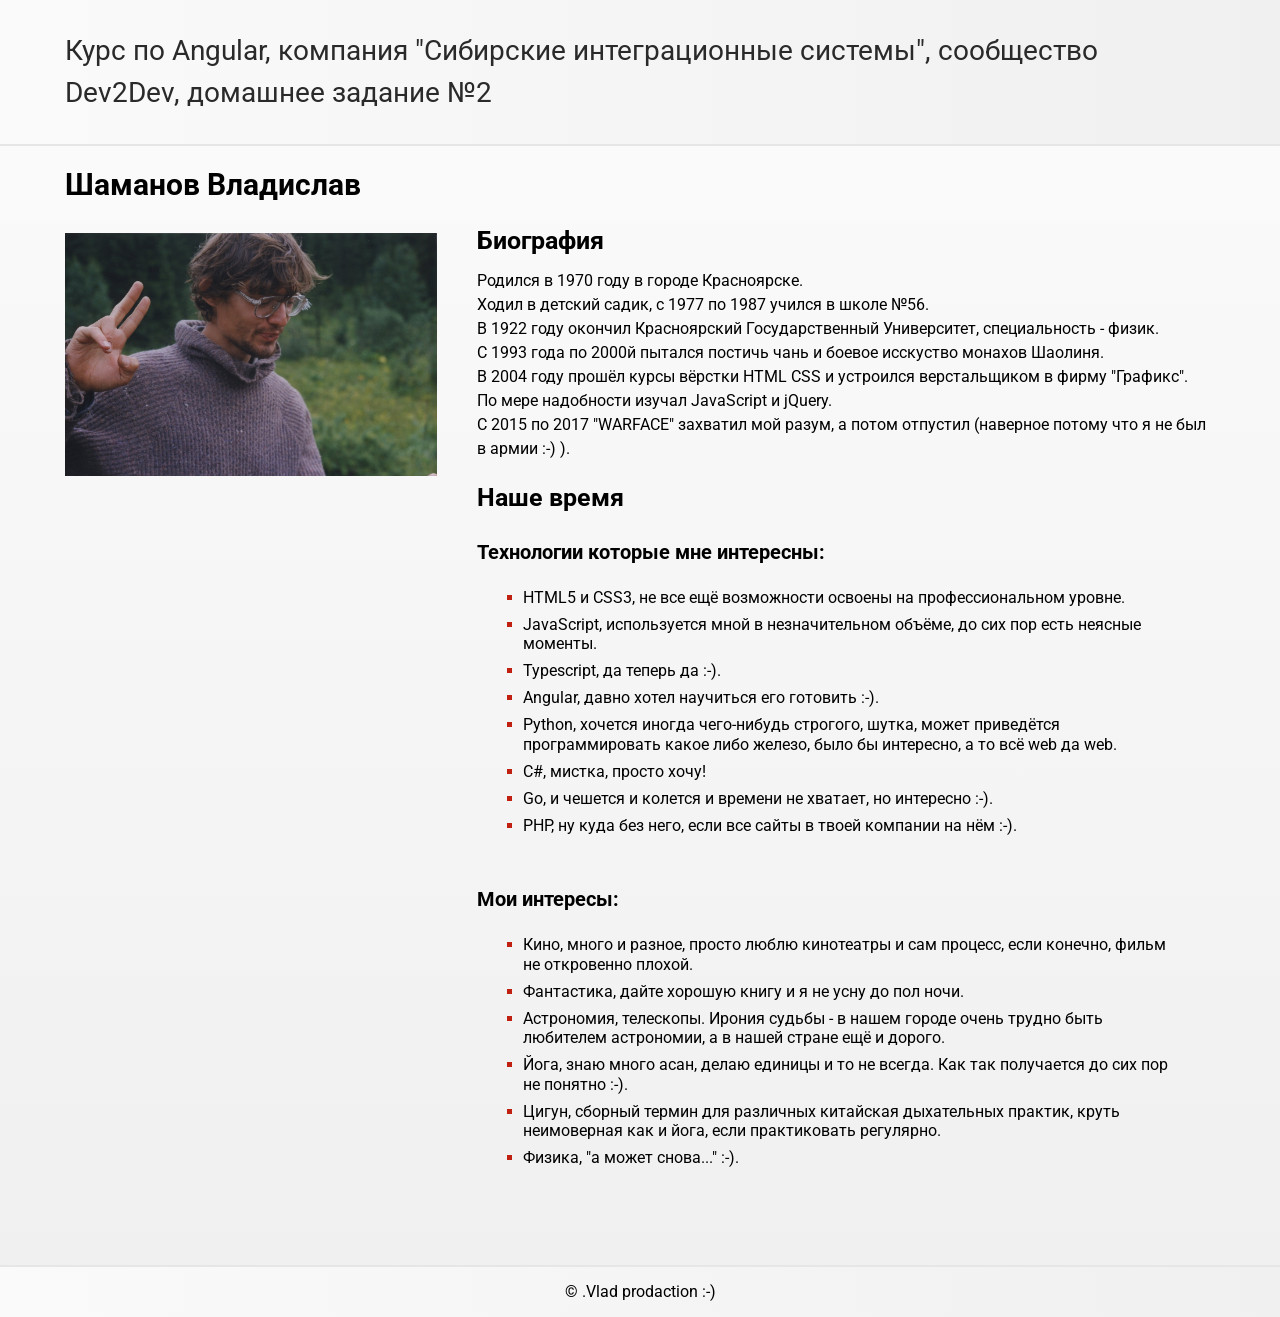
==== about_me/index.html @ 8b5f7c4c "about_me added Signed-off-by: Vladislav Shamanov <vladsham2470@yandex.ru>" ====
<!DOCTYPE html>
<html>
<head>
	<meta charset="UTF-8" />

	<title>О себе</title>
	<meta name="keywords" content="Творчество, веселуха, пруха, html, css, java-script, front-end, и прочие радости жизни ">
	<meta name="description" content="Немного обо мне">
	
	<meta http-equiv="X-UA-Compatible" content="chrome=1" />
	<meta name = "format-detection" content = "telephone=no" />
	<meta name="viewport" content="width=device-width, initial-scale=1.0" />

	<link href="styles.css" rel="stylesheet" type="text/css" />
	<link href="https://fonts.googleapis.com/css?family=Roboto+Condensed:300i,400,700|Roboto:300,400&amp;subset=cyrillic" rel="stylesheet">

</head>
<body>

<div class="container">

	<!-- HEADER  -->
	<header>
		<div class="logo">
			Курс по Angular, компания "Сибирские интеграционные системы", сообщество Dev2Dev, домашнее задание №2				
	    </div>
	</header>
	<!-- HEADER END -->
	
    	   

	

	<!-- MIDDLE -->
	<div class="middle">
	

			<h1>Шаманов Владислав</h1>

		<div class="middle_block">

			<div class="middle_left">
				<img alt="" src="images/my_foto.jpg" class="my_foto">
			</div>
			<div class="middle_center"> 
			
				<div class="content">

					<h2>Биография</h2>
					
					<p>
						Родился в 1970 году в городе Красноярске.<br>
						Ходил в детский садик, с 1977 по 1987 учился в школе №56.<br>
						В 1922 году окончил Красноярский Государственный Университет, специальность - физик.<br>
						С 1993 года по 2000й пытался постичь чань и боевое исскуство монахов Шаолиня.<br>
						В 2004 году прошёл курсы вёрстки HTML CSS и устроился верстальщиком в фирму "Графикс".<br>
						По мере надобности изучал JavaScript и jQuery.<br>
						C 2015 по 2017 "WARFACE" захватил мой разум, а потом отпустил (наверное потому что я не был в армии :-) ).		
					</p>
					
					<h2>Наше время</h2>
					
					<h3>Технологии которые мне интересны:<h3>
					
						<ul>
							<li>HTML5 и CSS3, не все ещё возможности освоены на профессиональном уровне. </li>
							<li>JavaScript, используется мной в незначительном объёме, до сих пор есть неясные моменты.</li>
							<li>Typescript, да теперь да :-).</li>
							<li>Angular, давно хотел научиться его готовить :-).</li>
							<li>Python, хочется иногда чего-нибудь строгого, шутка, может приведётся программировать какое либо железо, было бы интересно, а то всё web да web. </li>
							<li>C#, мистка, просто хочу!</li>
							<li>Go,  и чешется и колется и времени не хватает, но интересно :-).</li>
							<li>PHP, ну куда без него, если все сайты в твоей компании на нём :-).</li>
						</ul>
						
						<h3>Мои интересы:<h3>
					
						<ul>
							<li>Кино, много и разное, просто люблю кинотеатры и сам процесс, если конечно, фильм не откровенно плохой.</li>
							<li>Фантастика, дайте хорошую книгу и я не усну до пол ночи.</li>
							<li>Астрономия, телескопы. Ирония судьбы - в нашем городе очень трудно быть любителем астрономии, а в нашей стране ещё и дорого.</li>
							<li>Йога, знаю много асан, делаю единицы и то не всегда. Как так получается до сих пор не понятно :-).</li>
							<li>Цигун, сборный термин для различных китайская дыхательных практик, круть неимоверная как и йога, если практиковать регулярно.</li>
							<li>Физика, "а может снова..." :-).</li>						
						</ul>
					
					<p>
					
					</p>
				
				
				</div> 
		
		   
			</div>
		
		</div>

	</div><!-- /middle -->
	<!-- MIDDLE END -->





	<!--FOOTER-->
	<footer>		
		
		&copy; <?echo $tpl['date']; ?>.  <span itemprop="name">Vlad prodaction :-)</span>
			
	</footer>
	<!--/FOOTER конец-->


</div><!--container-->

</body>
</html>
---- about_me/styles.css ----
/*reset to defaults*/
*{margin:0px; padding:0px; -webkit-appearance: none;}


ul{list-style:none;}

table{border-collapse: collapse; border-spacing: 0;}
p img {position:relative; top: 4px;}
hr {border:0; background:0; height:1px; overflow:hidden;}
a,a:visited{text-decoration:underline; cursor: pointer;}
a:hover{text-decoration:none;}

img {
	max-width: 100%;
}


/* template */
html {
	height: 100%;
	font-size: 10px;
}
body {
	min-width: 320px;
	height: 100%;
	font-size: 1.6rem;
	line-height: 1.5;
	font-family: Roboto, sans-serif;
}
.container {
	min-height: 100%;
	display: flex;
	flex-direction: column;
	max-width: 1920px;
	margin: 0 auto; 
}
header {
	flex-grow: 0;	
	box-sizing: border-box;
	padding: 30px 65px 30px;
	border-bottom: 2px solid rgba(230,230,230,1);
	background: linear-gradient(90deg, rgba(250,250,250,1),rgba(240,240,240,1));  
}
.middle {	
	width: 100%;
	flex-grow: 1;
	box-sizing: border-box;
	padding: 0px 65px;
	background: linear-gradient(180deg, rgba(250,250,250,1),rgba(240,240,240,1));
}
.middle_block {
	display: flex;
}
.middle_left {
  min-height: 100%;
  width: 372px;
  min-width: 372px;
  flex-grow: 0;
  padding-top: 0px;
  padding-bottom: 20px;
  box-sizing: border-box; 
 }
.middle_center {
  min-height: 100%;
  flex-grow: 1;
  box-sizing: border-box;
  padding: 2px 0px 60px 40px; 
}
footer {
	flex-grow: 0;
	height: 50px;
	display: flex;
	justify-content: center;
	align-items:  center;
	border-top: 2px solid rgba(230,230,230,1);
	background: linear-gradient(90deg, rgba(250,250,250,1),rgba(240,240,240,1));
}
/* /template */




.logo {
	color: #2a2a2a;
	font-size: 28px;	
}
img.my_foto {
	display: block;
	margin-top: 9px;
}
h1 {
  padding: 0.7em 0;
  font-size: 3.0rem;
  line-height: 1.2;
}
h2 {
  padding: 0.9em 0 0.5em;
  font-size: 2.5rem;
  line-height: 1.2;
}
h2:first-child {
	padding-top: 0em;
}
h3 {
  padding: 0.7em 0 0.5em;
  font-size: 2.0rem;
  line-height: 1.2;
}
ul {
	padding: 0em 2em 1em 1.5em;	
}
.content li {
	padding: 0.0em 0 0.5em 1.0em;
	font-size: 1.6rem;
	line-height: 1.2;
	font-weight: 400;
	position: relative;
}
.content li::after {
	content: "";
	width: 5px;
	height: 5px;
	background: #c02010;
	position: absolute;
	top: 7px;
	left: 0px;	
}
/* 128 сточек стилей, как в старое доброе время :-) */
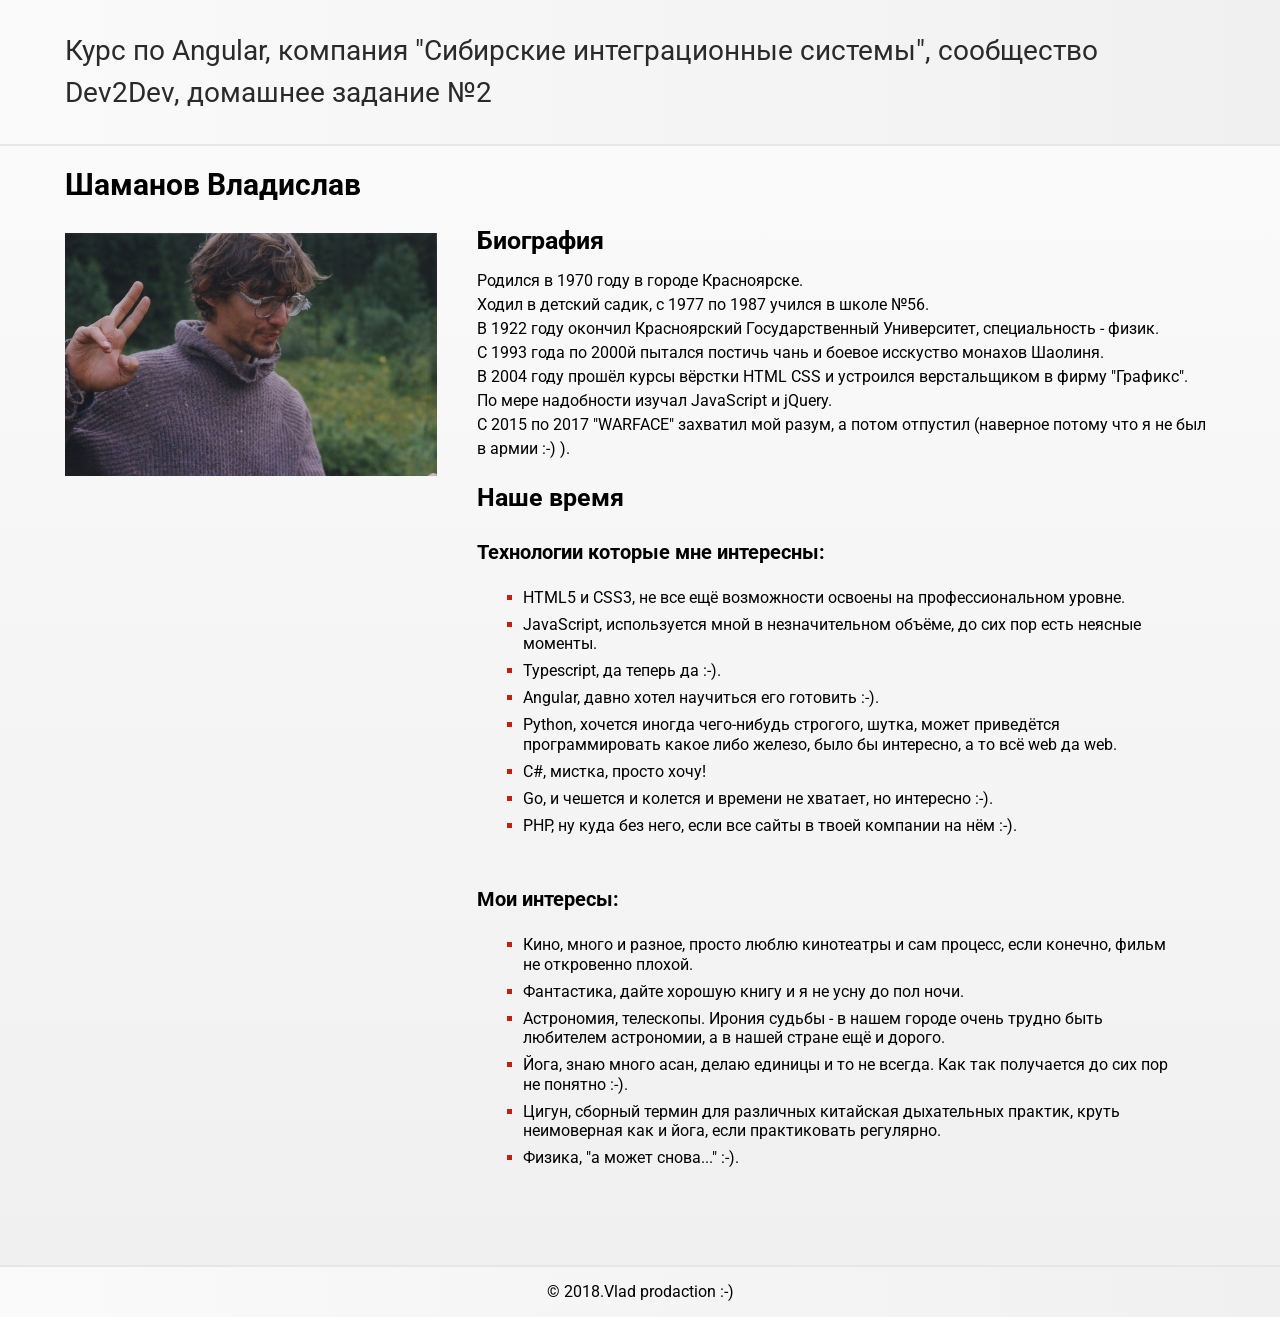
==== commit c3ba231e: "index.html amended Signed-off-by: Vladislav Shamanov <vladsham2470@yandex.ru>" ====
--- a/about_me/index.html
+++ b/about_me/index.html
@@ -106,7 +106,7 @@
 	<!--FOOTER-->
 	<footer>		
 		
-		&copy; <?echo $tpl['date']; ?>.  <span itemprop="name">Vlad prodaction :-)</span>
+		&copy; 2018.  <span itemprop="name">Vlad prodaction :-)</span>
 			
 	</footer>
 	<!--/FOOTER конец-->
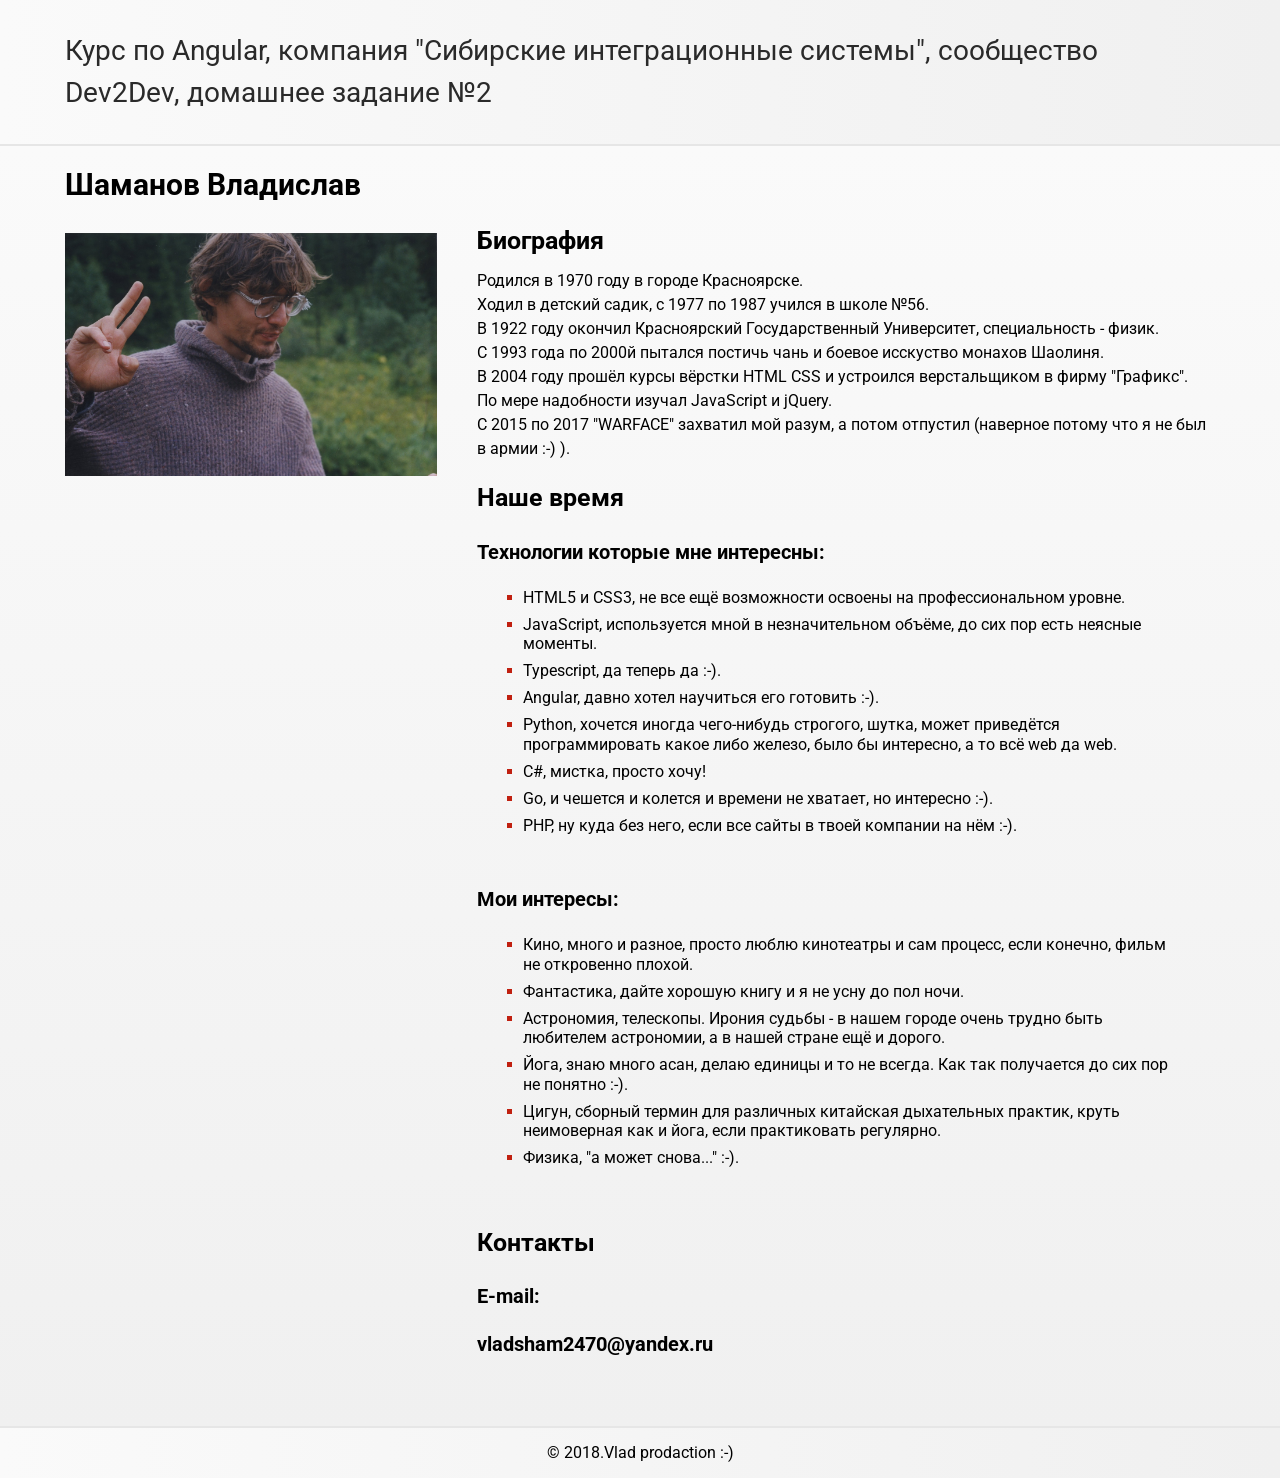
==== commit c731f7af: "block contacts added Signed-off-by: Vladislav Shamanov <vladsham2470@yandex.ru>" ====
--- a/about_me/index.html
+++ b/about_me/index.html
@@ -84,9 +84,13 @@
 							<li>Физика, "а может снова..." :-).</li>						
 						</ul>
 					
-					<p>
-					
-					</p>
+					<h2>Контакты</h2>
+                            
+                        <h3>E-mail:<h3>
+                            
+                        <p>
+                            vladsham2470@yandex.ru    
+                        </p>    
 				
 				
 				</div> 
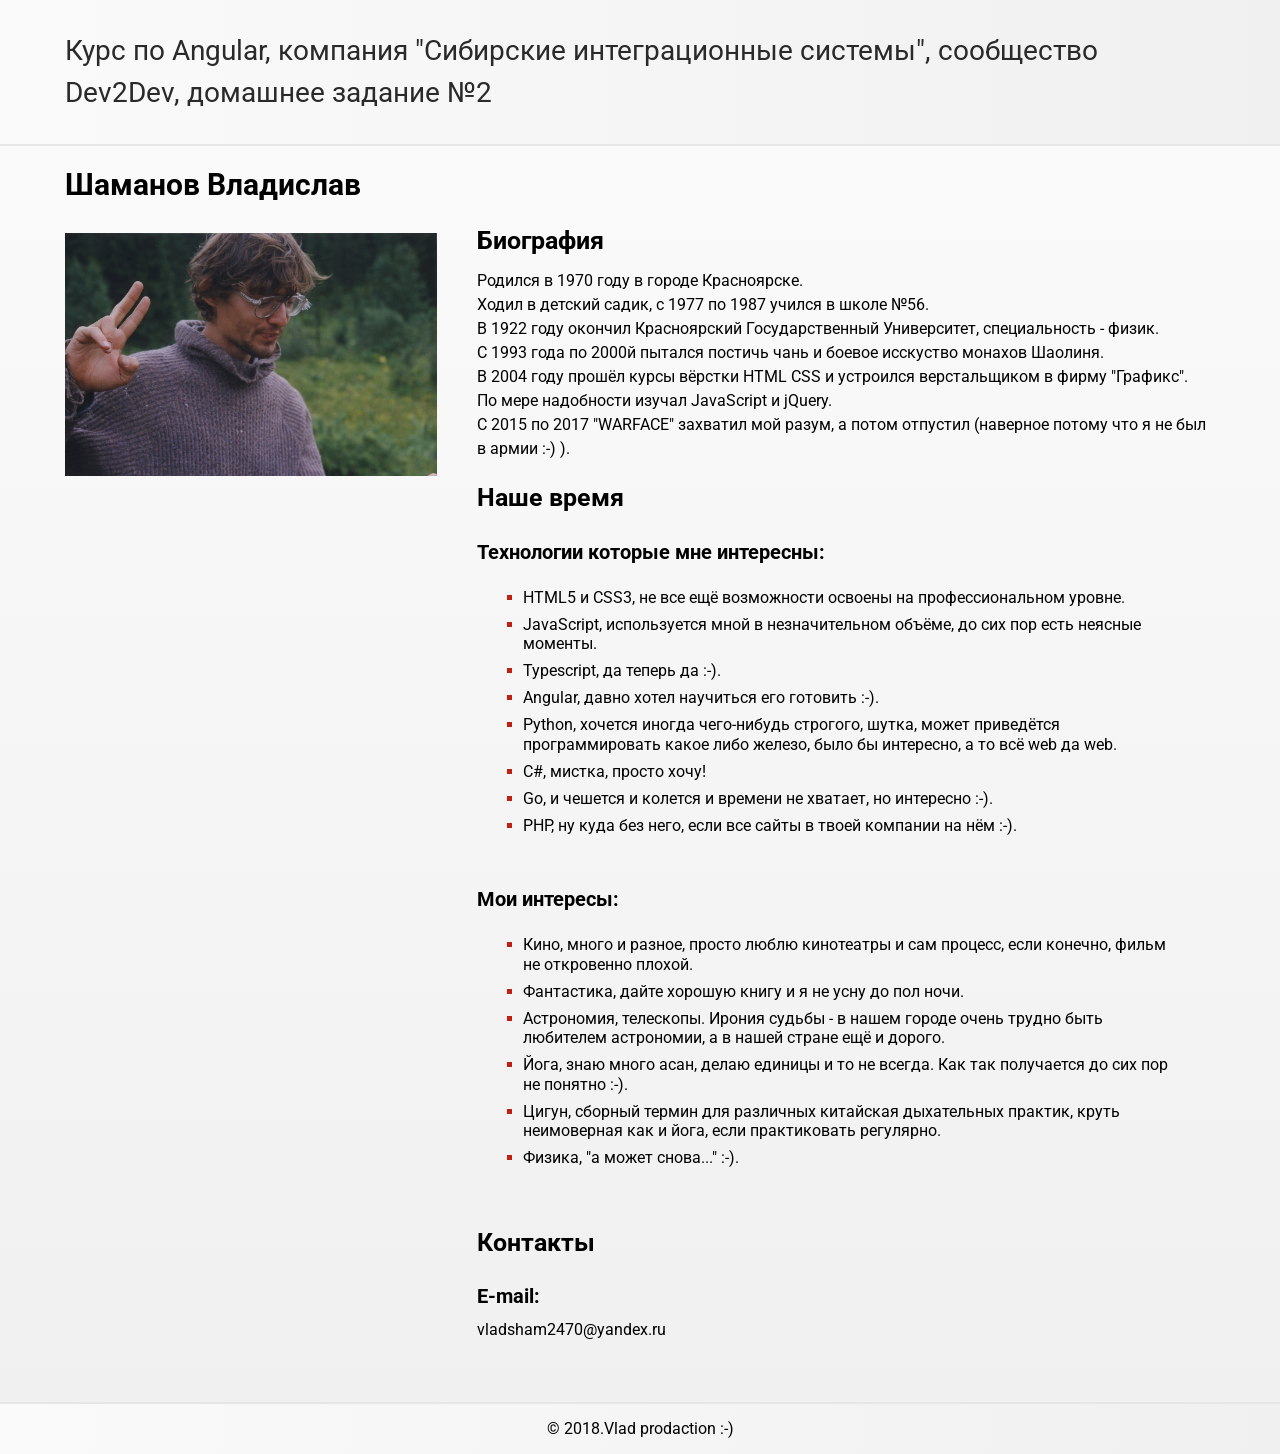
==== commit 4bc4bb04: "mis h3 Signed-off-by: Vladislav Shamanov <vladsham2470@yandex.ru>" ====
--- a/about_me/index.html
+++ b/about_me/index.html
@@ -86,7 +86,7 @@
 					
 					<h2>Контакты</h2>
                             
-                        <h3>E-mail:<h3>
+                        <h3>E-mail:</h3>
                             
                         <p>
                             vladsham2470@yandex.ru    
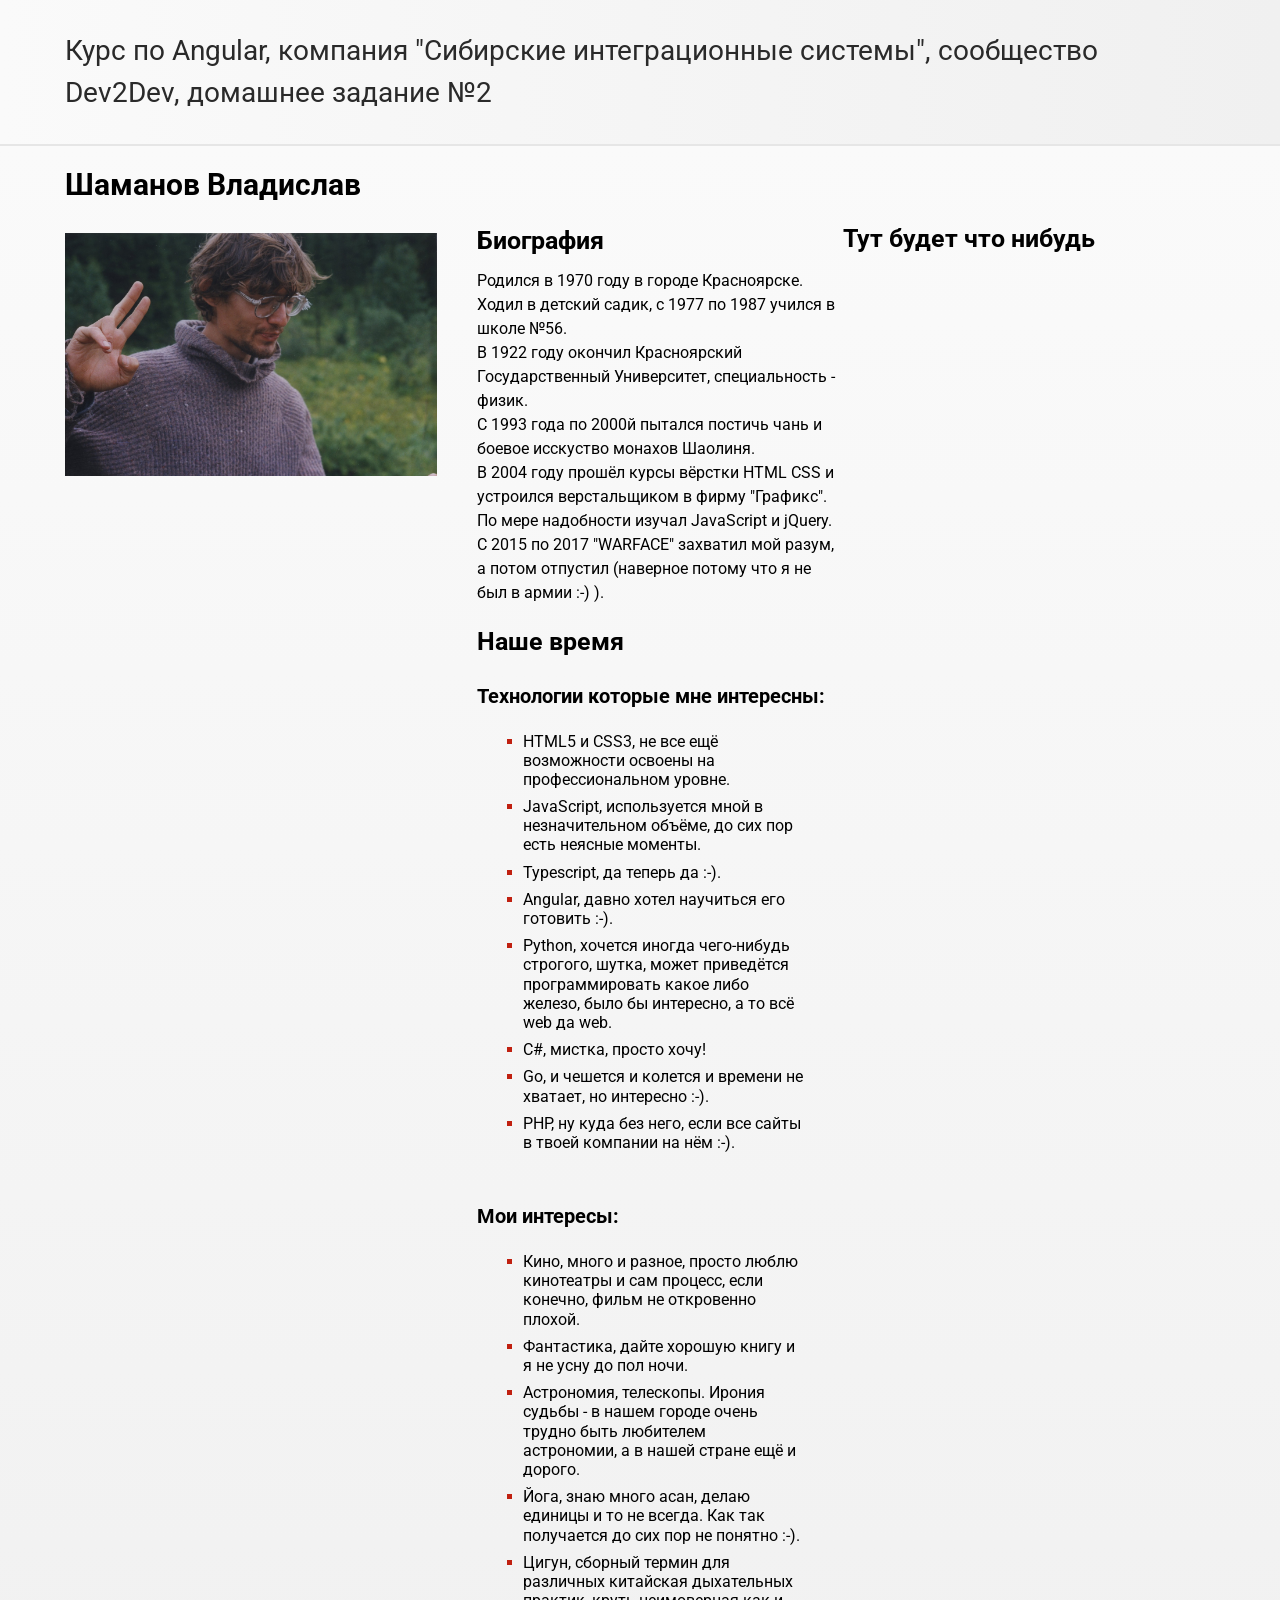
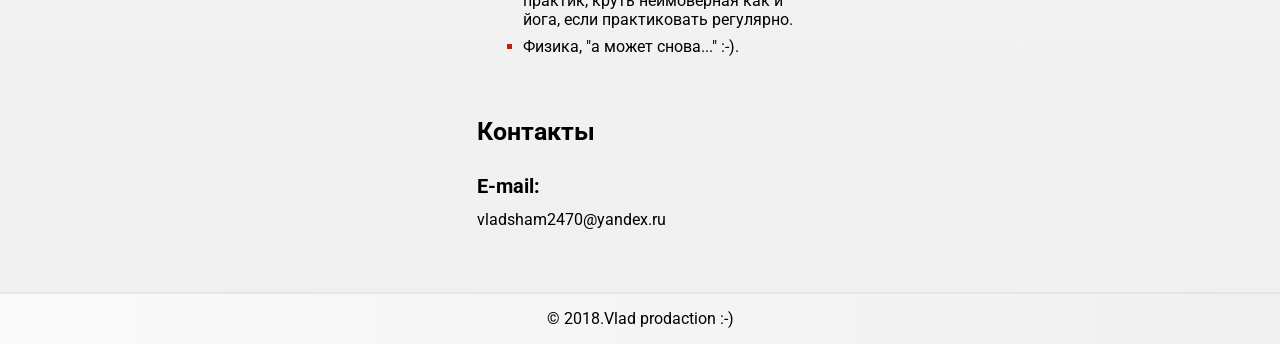
==== commit 8164169f: "middle_right  added Signed-off-by: Vladislav Shamanov <vladsham2470@yandex.ru>" ====
--- a/about_me/index.html
+++ b/about_me/index.html
@@ -97,6 +97,9 @@
 		
 		   
 			</div>
+            <div class="middle_right">
+			     <h2>Тут будет что нибудь</h2>	
+			</div>
 		
 		</div>
 
--- a/about_me/styles.css
+++ b/about_me/styles.css
@@ -59,12 +59,21 @@
   padding-top: 0px;
   padding-bottom: 20px;
   box-sizing: border-box; 
- }
+}
 .middle_center {
   min-height: 100%;
   flex-grow: 1;
   box-sizing: border-box;
   padding: 2px 0px 60px 40px; 
+}
+.middle_right {
+  min-height: 100%;
+  width: 372px;
+  min-width: 372px;
+  flex-grow: 0;
+  padding-top: 0px;
+  padding-bottom: 20px;
+  box-sizing: border-box; 
 }
 footer {
 	flex-grow: 0;
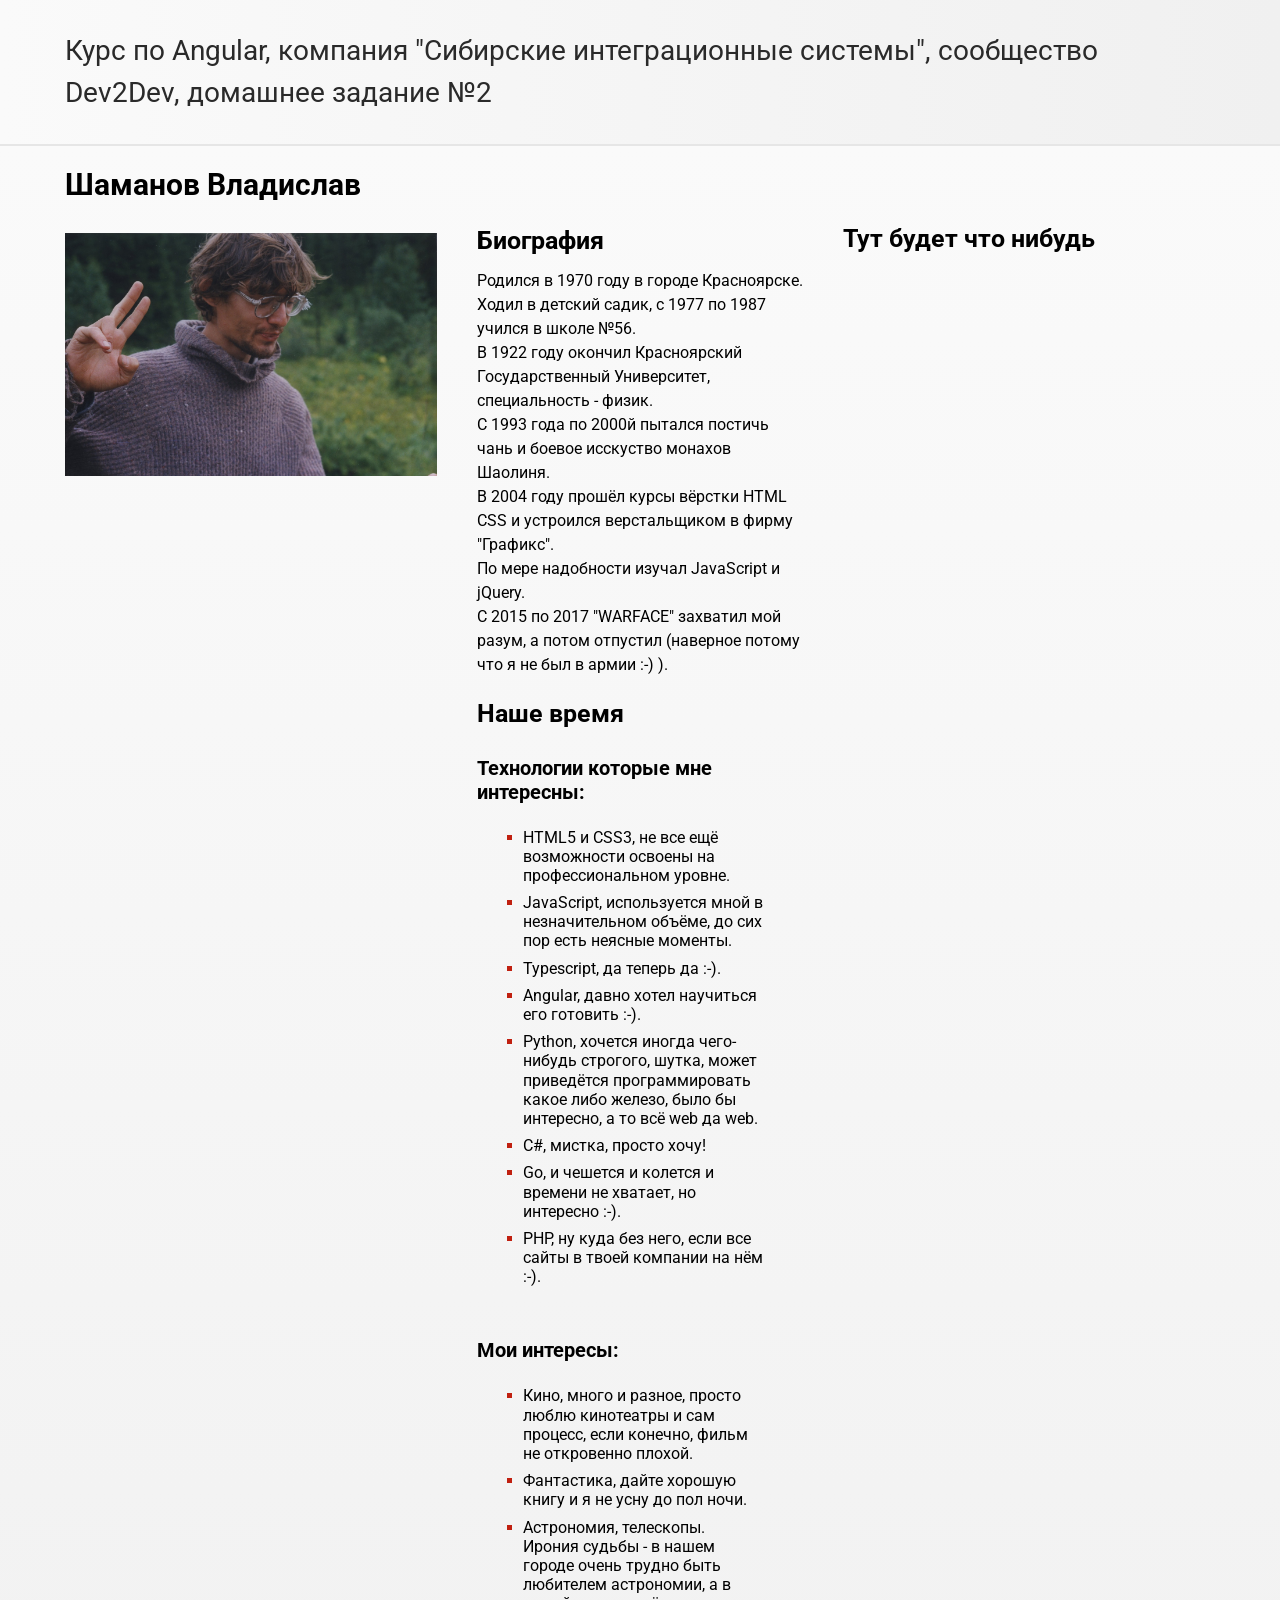
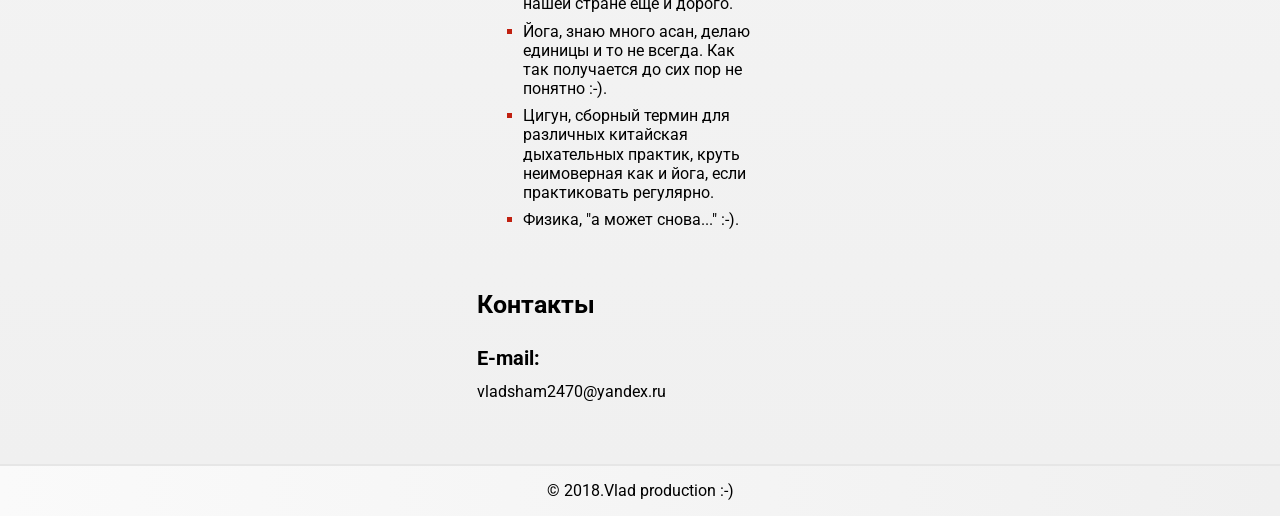
==== commit d8da8caa: "production Signed-off-by: Vladislav Shamanov <vladsham2470@yandex.ru>" ====
--- a/about_me/index.html
+++ b/about_me/index.html
@@ -113,7 +113,7 @@
 	<!--FOOTER-->
 	<footer>		
 		
-		&copy; 2018.  <span itemprop="name">Vlad prodaction :-)</span>
+		&copy; 2018.  <span itemprop="name">Vlad production :-)</span>
 			
 	</footer>
 	<!--/FOOTER конец-->
--- a/about_me/styles.css
+++ b/about_me/styles.css
@@ -64,7 +64,7 @@
   min-height: 100%;
   flex-grow: 1;
   box-sizing: border-box;
-  padding: 2px 0px 60px 40px; 
+  padding: 2px 40px 60px 40px; 
 }
 .middle_right {
   min-height: 100%;
